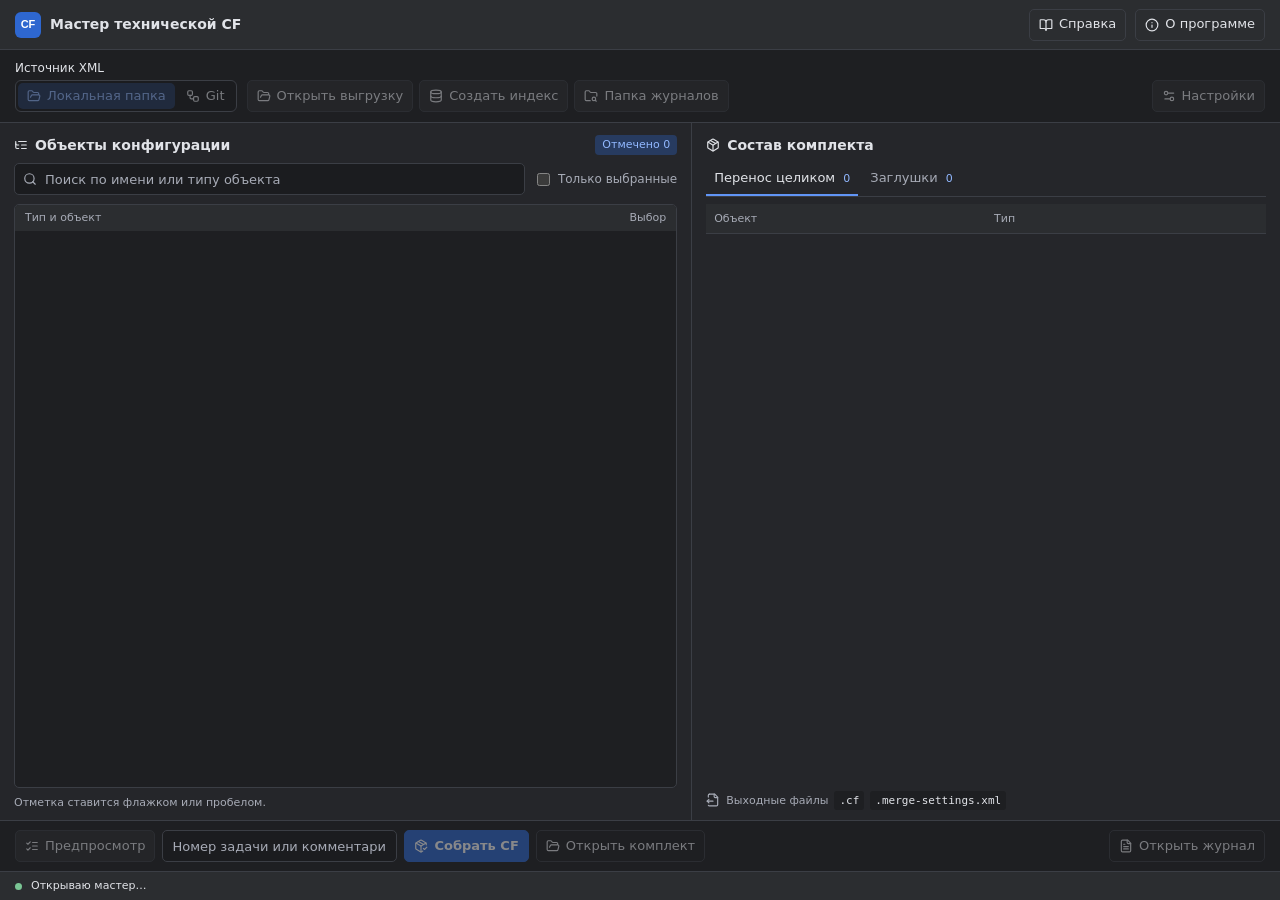
==== tools/cf-wizard-rust/crates/desktop/ui/index.html @ 1b86d2f6 "Мастер технической CF · 0.8.0" ====
<!doctype html>
<html lang="ru">
<head>
<meta charset="utf-8">
<meta name="viewport" content="width=device-width, initial-scale=1">
<meta http-equiv="Content-Security-Policy" content="default-src 'none'; script-src 'self'; style-src 'self'; img-src 'self' data:; base-uri 'none'; form-action 'none'">
<title>Мастер технической CF</title>
<link rel="stylesheet" href="theme.css">
<script defer src="bridge.js"></script>
<script defer src="icons.js"></script>
<script defer src="app.js"></script>
</head>
<body>
<div id="cf-wizard-preview" aria-label="Мастер технической CF">
  <section class="cf-window" aria-label="Мастер технической CF">
    <header class="cf-window-bar">
      <div class="cf-brand"><span class="cf-app-mark" aria-hidden="true">CF</span><span>Мастер технической CF</span></div>
      <div class="cf-window-tools">
        <button type="button" class="cf-button cf-quiet" data-action="help" title="Справка (F1)"><i data-lucide="book-open" aria-hidden="true"></i>Справка</button>
        <button type="button" class="cf-button cf-quiet" data-action="about"><i data-lucide="info" aria-hidden="true"></i>О программе</button>
      </div>
    </header>

    <section class="cf-source-toolbar" aria-label="Работа с выгрузкой">
      <div class="cf-source-row">
        <div class="cf-field">
          <span class="cf-source-label" id="cf-source-label">Источник XML</span>
          <div class="cf-source-options" role="group" aria-labelledby="cf-source-label">
            <button type="button" class="cf-button" data-source-mode="local" aria-pressed="true" disabled><i data-lucide="folder-open" aria-hidden="true"></i>Локальная папка</button>
            <button type="button" class="cf-button" data-source-mode="git" aria-pressed="false" disabled><i data-lucide="workflow" aria-hidden="true"></i>Git</button>
          </div>
        </div>
        <div class="cf-field cf-choice-picker cf-branch-picker" id="cf-git-source" hidden>
          <label id="cf-git-branch-label" for="cf-git-branch">Ветка Git</label>
          <button type="button" id="cf-git-branch" class="cf-choice-toggle" aria-controls="cf-git-branch-options"
                  aria-haspopup="menu" aria-expanded="false" aria-labelledby="cf-git-branch-label cf-git-branch-value" disabled>
            <span id="cf-git-branch-value"></span>
          </button>
          <div id="cf-git-branch-options" class="cf-choice-menu" hidden role="menu" aria-labelledby="cf-git-branch-label"></div>
        </div>
        <div class="cf-source-actions">
          <button type="button" class="cf-button" data-action="open-source" disabled><i data-lucide="folder-open" aria-hidden="true"></i><span data-open-source>Открыть выгрузку</span></button>
          <button type="button" class="cf-button" data-action="refresh-index" disabled title="Проверить изменения выгрузки и обновить индекс"><i data-lucide="database" aria-hidden="true"></i><span data-index-command>Создать индекс</span></button>
          <button type="button" class="cf-button" data-action="logs" disabled title="Открыть папку всех журналов"><i data-lucide="folder-search" aria-hidden="true"></i>Папка журналов</button>
        </div>
        <button type="button" class="cf-button cf-settings-action" data-action="settings" aria-haspopup="dialog" aria-controls="cf-preferences" disabled><i data-lucide="settings-2" aria-hidden="true"></i>Настройки</button>
      </div>
      <div class="cf-source-summary" data-source-summary aria-live="polite" hidden>
        <span class="cf-source-caption"><i data-lucide="database" aria-hidden="true"></i><strong data-config-name></strong><span data-active-source></span></span>
        <span class="cf-index-indicator" data-index-status><span class="cf-status-dot" aria-hidden="true"></span><span data-index-label></span></span>
        <span data-git-poll hidden></span>
      </div>
    </section>

    <div class="cf-workspace">
      <section class="cf-pane cf-objects" aria-labelledby="cf-objects-title">
        <div class="cf-panel-heading">
          <h2 id="cf-objects-title"><i data-lucide="list-tree" aria-hidden="true"></i>Объекты конфигурации</h2>
          <span class="cf-selected-count" data-selected-count aria-live="polite">Отмечено 0</span>
        </div>
        <div class="cf-git-task" data-git-task hidden>
          <div class="cf-git-task-fields">
            <div class="cf-field cf-task-key">
              <label for="cf-git-task-key">Номер задачи Git</label>
              <input id="cf-git-task-key" type="search" placeholder="ERP-123" maxlength="64" autocomplete="off" spellcheck="false" disabled>
            </div>
            <div class="cf-field cf-choice-picker cf-period-picker">
              <label id="cf-git-task-period-label" for="cf-git-task-period">Период поиска</label>
              <button type="button" id="cf-git-task-period" class="cf-choice-toggle" value="recent"
                      aria-controls="cf-git-task-period-options" aria-haspopup="menu" aria-expanded="false"
                      aria-labelledby="cf-git-task-period-label cf-git-task-period-value" disabled>
                <span id="cf-git-task-period-value">Последние 90 дней</span>
              </button>
              <div id="cf-git-task-period-options" class="cf-choice-menu" hidden role="menu" aria-labelledby="cf-git-task-period-label">
                <button type="button" role="menuitemradio" value="recent" tabindex="-1" aria-checked="true">Последние 90 дней</button>
                <button type="button" role="menuitemradio" value="custom" tabindex="-1" aria-checked="false">Указать дни…</button>
                <button type="button" role="menuitemradio" value="all" tabindex="-1" aria-checked="false">Вся история</button>
              </div>
            </div>
            <div class="cf-field cf-task-days" data-git-task-days hidden>
              <label for="cf-git-task-days">Дней</label>
              <input id="cf-git-task-days" type="number" min="1" step="1" value="90" required disabled
                     aria-describedby="cf-git-task-days-error" title="Положительное целое количество суток до текущего момента">
            </div>
            <button type="button" class="cf-button" data-action="search-git-task" disabled><i data-lucide="search" aria-hidden="true"></i>Найти</button>
            <button type="button" class="cf-button" data-action="cancel-git-task" hidden>Отменить</button>
          </div>
          <p class="cf-task-error" id="cf-git-task-days-error" role="status" hidden>Укажите целое количество дней больше нуля.</p>
          <p class="cf-task-meta" data-git-task-hint>Откройте выбранную ветку для поиска по задаче.</p>
          <div class="cf-task-meta" data-git-task-progress role="status" hidden>
            <div data-git-task-scope></div><div data-git-task-scanned></div>
          </div>
          <div class="cf-git-task-result" data-git-task-result hidden>
            <div class="cf-task-meta" role="status">
              <div data-git-task-caption></div>
              <div data-git-task-counts></div>
            </div>
            <div class="cf-git-task-actions">
              <button type="button" class="cf-button" data-action="mark-git-task" title="Добавить все найденные по задаче объекты к отмеченным">Отметить найденные</button>
              <button type="button" class="cf-button cf-quiet" data-action="clear-git-task">Сбросить отбор</button>
            </div>
          </div>
        </div>
        <div class="cf-filters">
          <div class="cf-search">
            <i data-lucide="search" aria-hidden="true"></i>
            <input type="search" id="cf-search" aria-label="Поиск объектов" placeholder="Поиск по имени или типу объекта" autocomplete="off">
          </div>
          <label class="cf-selected-filter"><input id="cf-selected-only" type="checkbox"> Только выбранные</label>
        </div>
        <div class="cf-tree" aria-label="Объекты по типам">
          <div class="cf-tree-header"><span>Тип и объект</span><span>Выбор</span></div>
          <div data-groups></div>
          <p class="cf-empty" data-empty-tree hidden>По этому запросу ничего не найдено.</p>
        </div>
        <div class="cf-pane-note">Отметка ставится флажком или пробелом.</div>
      </section>

      <section class="cf-pane cf-package" aria-labelledby="cf-package-title">
        <div class="cf-panel-heading"><h2 id="cf-package-title"><i data-lucide="package" aria-hidden="true"></i>Состав комплекта</h2></div>
        <div class="cf-tabs" role="tablist" aria-label="Состав комплекта">
          <button type="button" role="tab" id="cf-whole-tab" aria-controls="cf-whole" aria-selected="true" data-tab="whole">Перенос целиком <span data-whole-count>0</span></button>
          <button type="button" role="tab" id="cf-stubs-tab" aria-controls="cf-stubs" aria-selected="false" data-tab="stubs">Заглушки <span data-stub-count>0</span></button>
        </div>
        <div id="cf-whole" role="tabpanel" aria-labelledby="cf-whole-tab">
          <table class="cf-data"><thead><tr><th scope="col">Объект</th><th scope="col">Тип</th></tr></thead><tbody data-whole-rows></tbody></table>
          <p class="cf-empty" data-empty-whole hidden>Отметьте объекты в дереве.</p>
        </div>
        <div id="cf-stubs" role="tabpanel" aria-labelledby="cf-stubs-tab" hidden>
          <table class="cf-data cf-stub-table" data-stub-table>
            <colgroup><col><col><col class="cf-stub-choice-width"></colgroup>
            <thead><tr><th scope="col">Заглушка</th><th scope="col">Требуется для</th><th scope="col" class="cf-stub-choice">В CF</th></tr></thead>
          </table>
          <p class="cf-empty" data-empty-stubs hidden>Нажмите «Предпросмотр», чтобы увидеть заглушки.</p>
        </div>
        <div class="cf-preview-note">
          <i data-lucide="file-output" aria-hidden="true"></i><span>Выходные файлы</span><code>.cf</code><code>.merge-settings.xml</code>
        </div>
      </section>
    </div>

    <footer class="cf-footer">
      <div class="cf-footer-actions">
        <button type="button" class="cf-button" data-action="preview" disabled title="Показать объекты и причины включения заглушек"><i data-lucide="list-checks" aria-hidden="true"></i>Предпросмотр</button>
        <input id="cf-task" type="text" aria-label="Номер задачи или комментарий" placeholder="Номер задачи или комментарий" title="Необязательное поле для имени папки комплекта" spellcheck="false">
        <button type="button" class="cf-button cf-primary" data-action="build" disabled title="Собрать CF и сверить её обратной выгрузкой"><i data-lucide="package-check" aria-hidden="true"></i>Собрать CF</button>
        <button type="button" class="cf-button cf-quiet" data-action="package" disabled><i data-lucide="folder-open" aria-hidden="true"></i>Открыть комплект</button>
        <button type="button" class="cf-button cf-quiet cf-journal-action" data-action="journal" disabled title="Показать журнал последней операции"><i data-lucide="file-text" aria-hidden="true"></i>Открыть журнал</button>
      </div>
      <div class="cf-status" aria-live="polite">
        <span class="cf-status-main"><span class="cf-status-dot" aria-hidden="true"></span><span data-status>Открываю мастер…</span></span>
        <span class="cf-secondary" data-platform-version></span>
      </div>
    </footer>
  </section>
  <dialog class="cf-dialog cf-preferences" id="cf-preferences" aria-labelledby="cf-settings-title">
    <form method="dialog">
      <div class="cf-preferences-header">
        <h2 id="cf-settings-title"><i data-lucide="settings-2" aria-hidden="true"></i>Настройки</h2>
        <button type="submit" class="cf-button cf-close-settings" aria-label="Закрыть настройки">×</button>
      </div>
      <div class="cf-preferences-body">
        <section class="cf-preferences-section" aria-label="Рабочие папки">
          <h3>Рабочие папки</h3>
          <div class="cf-fields">
            <div class="cf-field cf-wide">
              <label for="cf-source">Локальная XML-выгрузка</label>
              <div class="cf-field-actions">
                <input id="cf-source" type="text" spellcheck="false">
                <button type="button" class="cf-button" data-picker="cf-source" title="Выбрать папку XML-выгрузки"><i data-lucide="folder-open" aria-hidden="true"></i>Папка</button>
                <button type="button" class="cf-button" data-picker="cf-source" data-file="Configuration.xml" title="Выбрать Configuration.xml"><i data-lucide="file-code" aria-hidden="true"></i>Configuration.xml</button>
              </div>
            </div>
            <div class="cf-field">
              <label for="cf-result">Папка результата</label>
              <div class="cf-field-actions">
                <input id="cf-result" type="text" spellcheck="false">
                <button type="button" class="cf-button" data-picker="cf-result" aria-label="Выбрать папку результата" title="Выбрать папку результата"><i data-lucide="folder-open" aria-hidden="true"></i></button>
              </div>
            </div>
            <div class="cf-field">
              <label for="cf-logs">Папка журналов</label>
              <div class="cf-field-actions">
                <input id="cf-logs" type="text" spellcheck="false">
                <button type="button" class="cf-button" data-picker="cf-logs" aria-label="Выбрать папку журналов" title="Выбрать папку журналов"><i data-lucide="folder-open" aria-hidden="true"></i></button>
              </div>
            </div>
            <div class="cf-field cf-wide">
              <label for="cf-index">Папка индексов SQLite</label>
              <div class="cf-field-actions">
                <input id="cf-index" type="text" spellcheck="false" aria-describedby="cf-index-info">
                <button type="button" class="cf-button" data-picker="cf-index" aria-label="Выбрать папку индексов" title="Выбрать папку индексов"><i data-lucide="folder-open" aria-hidden="true"></i></button>
              </div>
              <small id="cf-index-info" class="cf-secondary" aria-live="polite"></small>
            </div>
          </div>
        </section>
        <section class="cf-preferences-section" aria-label="Сборка">
          <h3>Сборка</h3>
          <div class="cf-field cf-platform-fields">
            <div class="cf-choice-picker">
              <label id="cf-build-label" for="cf-build-mode">Способ сборки</label>
              <button type="button" id="cf-build-mode" class="cf-choice-toggle" aria-controls="cf-build-options" aria-haspopup="menu"
                      aria-expanded="false" aria-labelledby="cf-build-label cf-build-value"
                      title="В режиме «Авто» используется Конфигуратор 8.3.27.2214" disabled>
                <span id="cf-build-value">Авто</span>
              </button>
              <div id="cf-build-options" class="cf-choice-menu" hidden role="menu" aria-labelledby="cf-build-label">
                <button type="button" role="menuitemradio" value="auto" tabindex="-1" aria-checked="true">Авто</button>
                <button type="button" role="menuitemradio" value="ibcmd" tabindex="-1" aria-checked="false">ibcmd</button>
                <button type="button" role="menuitemradio" value="designer" tabindex="-1" aria-checked="false">Конфигуратор</button>
              </div>
            </div>
            <div>
              <label for="cf-platform">Платформа 1С</label>
              <div class="cf-field-actions">
                <input id="cf-platform" type="text" list="cf-platforms" spellcheck="false">
                <datalist id="cf-platforms"></datalist>
                <button type="button" class="cf-button" data-picker="cf-platform" aria-label="Выбрать исполняемый файл платформы"><i data-lucide="file-cog" aria-hidden="true"></i>Выбрать</button>
              </div>
            </div>
          </div>
        </section>
        <section class="cf-preferences-section cf-gitea-settings" aria-label="Подключение Git">
          <div><h3>Git</h3><span class="cf-secondary" id="cf-git-location"></span></div>
          <button type="button" class="cf-button" data-action="git-connect"><i data-lucide="workflow" aria-hidden="true"></i>Подключение Git…</button>
        </section>
      </div>
      <div class="cf-preferences-footer"><button type="submit" class="cf-button cf-primary">Готово</button></div>
    </form>
  </dialog>
  <dialog class="cf-dialog" aria-labelledby="cf-dialog-title">
    <form method="dialog" class="cf-dialog-body">
      <h2 id="cf-dialog-title"></h2>
      <p data-dialog-text></p>
      <p data-dialog-links hidden><a data-link="repository" href="#">Проект alonehobo</a> · <a data-link="licenses" href="#">Wry / WebView2</a> · <a data-link="icons" href="#">Лицензия значков</a></p>
      <div class="cf-dialog-actions">
        <button type="submit" class="cf-button">Закрыть</button>
      </div>
    </form>
  </dialog>
  <dialog class="cf-dialog cf-journal" aria-labelledby="cf-journal-title">
    <form method="dialog" class="cf-dialog-body">
      <h2 id="cf-journal-title">Журнал работы</h2>
      <p class="cf-secondary" data-journal-path></p>
      <textarea readonly spellcheck="false" aria-label="Содержимое журнала" data-journal-text></textarea>
      <div class="cf-dialog-actions"><button type="submit" class="cf-button">Закрыть</button></div>
    </form>
  </dialog>
  <dialog class="cf-dialog cf-help" aria-labelledby="cf-help-title">
    <form method="dialog" class="cf-dialog-body">
      <h2 id="cf-help-title">Как собрать техническую CF</h2>
      <ol>
        <li>Мастер открывает сохранённую выгрузку при запуске. Путь к локальной папке или <code>Configuration.xml</code> можно выбрать в <strong>Настройках</strong>. Для открытия по введённому пути нажмите <strong>Открыть выгрузку</strong>.</li>
        <li>Для Gitea или GitHub выберите <strong>Git</strong>. В окне <strong>Настройки → Подключение Git</strong> выберите API сервиса и введите персональный токен на чтение. Для GitHub.com используйте PAT только нужного репозитория с Contents: Read-only. Выберите ветку и откройте её. Мастер принимает XML-выгрузку основной конфигурации для сборки CF.</li>
        <li>Чтобы отобрать объекты по задаче, введите <strong>Номер задачи Git</strong>, выберите период и нажмите <strong>Найти</strong>. По умолчанию проверяются последние 90 дней. Для своего интервала выберите <strong>Указать дни…</strong> и введите целое число больше нуля; <strong>Вся история</strong> снимает ограничение дат. <strong>Отметить найденные</strong> добавляет найденные объекты к уже отмеченным. Комплект использует состояние объектов в открытой ревизии ветки.</li>
        <li>GitHub загружает XML для индекса пакетами, без полного архива репозитория. Отбор задачи учитывает полный список путей; merge сравнивается с первым родителем. Токены Gitea и GitHub хранятся раздельно.</li>
        <li>Подготовьте отдельный индекс ветки кнопкой <strong>Создать индекс</strong>. Мастер получает XML-описания и затем запрашивает файлы выбранных объектов по мере работы. При смене источника можно выбрать папку SQLite. Интервал проверки SHA задаётся в настройках подключения Git. Значение 0 выключает проверку.</li>
        <li>В необязательное поле можно вписать номер задачи, дату или комментарий. Мастер использует текст в имени папки комплекта и заменяет недопустимые символы.</li>
        <li>Для ускорения поиска зависимостей нажмите <strong>Создать индекс</strong>. У каждой XML-выгрузки свой файл SQLite. После обновления выгрузки нажмите <strong>Обновить индекс</strong>. Мастер пересчитывает записи изменившихся объектов.</li>
        <li>Отметьте нужные объекты. Фильтр <strong>Только выбранные</strong> покажет все отмеченные объекты с учётом поиска. Нажмите <strong>Предпросмотр</strong>, чтобы увидеть зависимости и заглушки.</li>
        <li>На вкладке <strong>Заглушки</strong> раскройте нужную группу, чтобы увидеть объекты и причины включения. Снять флажок можно, если сборщик нашёл ссылки на заглушку только в комментариях BSL. Обязательные заглушки отмечены словом «обяз.».</li>
        <li>В <strong>Настройках</strong> укажите папку результата и способ сборки. В режиме <strong>Авто</strong> мастер выбирает Конфигуратор версии 8.3.27.2214. Для ручного выбора укажите <strong>ibcmd</strong> или <strong>Конфигуратор</strong> и соответствующий <code>ibcmd.exe</code> или <code>1cv8.exe</code> из папки <code>bin</code> установленной 1С.</li>
        <li>Нажмите <strong>Собрать CF</strong>. Мастер подготовит XML и проверит CF обратной выгрузкой. Кнопка <strong>Открыть комплект</strong> откроет папку с CF и настройками объединения. Если поле задачи пустое, папка именуется по дате и времени.</li>
      </ol>
      <p>Git-индекс сохраняется между запусками. При прежних XML он готов и после смены SHA. Если XML изменились, мастер покажет «Нужно обновить»: обновление выполняется по кнопке только для изменившихся входов. Старому индексу потребуется однократная полная проверка. Прежний предпросмотр другой ревизии сбрасывается.</p>
      <p>Кнопка <strong>Открыть журнал</strong> показывает журнал последней операции в отдельном окне мастера. Журнал доступен после создания или обновления индекса, предпросмотра и сборки. Кнопка <strong>Папка журналов</strong> над деревом открывает каталог всех журналов.</p>
      <p>Если мастер показал ошибку или закрылся во время работы, откройте подпапку <strong>Ошибки</strong> и найдите файл по дате и времени запуска.</p>
      <div class="cf-dialog-actions"><button type="submit" class="cf-button">Закрыть</button></div>
    </form>
  </dialog>
  <dialog class="cf-dialog cf-preferences" id="cf-git-dialog" aria-labelledby="cf-git-title">
    <form id="cf-git-form">
      <header class="cf-preferences-header"><strong id="cf-git-title">Подключение Git</strong></header>
      <div class="cf-preferences-body">
        <div><span>API сервиса</span><div class="cf-source-options" role="group" aria-label="API сервиса">
          <button type="button" class="cf-button" data-provider="gitea" aria-pressed="true">Gitea</button>
          <button type="button" class="cf-button" data-provider="github" aria-pressed="false">GitHub</button>
        </div></div>
        <div class="cf-field"><label for="git-server">Адрес HTTPS</label><input class="cf-input" id="git-server" name="server" type="url" required placeholder="https://git.example.ru"></div>
        <div class="cf-fields">
          <div class="cf-field"><label for="git-repository">Репозиторий</label><input class="cf-input" id="git-repository" name="repository" required placeholder="владелец/репозиторий"></div>
          <div class="cf-field"><label for="git-directory">Каталог XML-выгрузки</label><input class="cf-input" id="git-directory" name="directory" required value="config"></div>
          <div class="cf-field"><label for="git-branch">Ветка при подключении</label><input class="cf-input" id="git-branch" name="branch" required placeholder="main"></div>
          <div class="cf-field"><label for="git-interval">Проверять SHA, секунд</label><input class="cf-input" id="git-interval" name="interval" type="number" min="0" max="86400" value="60"><small>0 — автоматическая проверка отключена; иначе от 30 секунд.</small></div>
        </div>
        <div class="cf-field"><label for="git-cache">Папка кэша</label><div class="cf-field-actions"><input class="cf-input" id="git-cache" name="cache" required><button type="button" class="cf-button" id="git-pick-cache">Выбрать…</button></div></div>
        <div class="cf-field"><label for="git-token">Персональный токен</label><input class="cf-input" id="git-token" name="token" type="password" autocomplete="off" placeholder="Введите или оставьте пустым для сохранённого токена"></div>
        <label><input type="checkbox" id="git-remember"> Запомнить на этом компьютере</label>
        <small>Токен хранится в Диспетчере учётных данных Windows. В настройки и журналы он не записывается.</small>
        <p id="git-connection-status" aria-live="polite"></p>
      </div>
      <footer class="cf-preferences-footer">
        <button type="button" class="cf-button" id="git-delete-token">Удалить токен</button>
        <button type="button" class="cf-button" id="git-cancel">Отмена</button>
        <button type="submit" class="cf-button cf-primary">Подключить</button>
      </footer>
    </form>
  </dialog>
  <dialog class="cf-dialog" id="cf-index-prompt"><form method="dialog" class="cf-dialog-body">
    <h2>Смена источника XML</h2><p id="cf-index-prompt-text"></p>
    <div class="cf-dialog-actions"><button type="submit" class="cf-button" value="keep">Оставить папку</button><button type="submit" class="cf-button cf-primary" value="choose">Выбрать другую…</button></div>
  </form></dialog>
</div>
</body>
</html>
---- tools/cf-wizard-rust/crates/desktop/ui/theme.css ----
#cf-wizard-preview {
    --cf-window: #1e1f22; --cf-panel: #25262a; --cf-bar: #2b2d30; --cf-input: #1b1c1f;
    --cf-border: #3b3e45; --cf-text: #e1e3e8; --cf-muted: #a7abb6; --cf-blue: #2e67d0;
    --cf-link: #91b8ff; --cf-selected: #273b60; --cf-green: #7ac594;
    --cf-row: 32px; --cf-tree-share: 54%; --cf-package-share: 46%;
    color: var(--cf-text); color-scheme: dark; font: 13px/1.43 "Segoe UI", system-ui, sans-serif;
    inline-size: 100%;
  }
  #cf-wizard-preview *, #cf-wizard-preview *::before, #cf-wizard-preview *::after { box-sizing: border-box; }
  #cf-wizard-preview [hidden] { display: none !important; }
  #cf-wizard-preview .cf-window { background: var(--cf-window); border: 1px solid var(--cf-border); border-radius: 10px; overflow: hidden; }
  #cf-wizard-preview .cf-window-bar, #cf-wizard-preview .cf-brand, #cf-wizard-preview .cf-window-tools,
  #cf-wizard-preview .cf-panel-heading, #cf-wizard-preview .cf-footer-actions, #cf-wizard-preview .cf-status,
  #cf-wizard-preview .cf-status-main { display: flex; align-items: center; gap: 9px; }
  #cf-wizard-preview .cf-window-bar { justify-content: space-between; flex-wrap: wrap; background: var(--cf-bar); padding: 8px 15px; border-bottom: 1px solid var(--cf-border); min-height: 50px; }
  #cf-wizard-preview .cf-brand { font-size: 14px; font-weight: 600; }
  #cf-wizard-preview .cf-app-mark { display: inline-grid; place-items: center; width: 26px; height: 26px; border-radius: 6px; background: var(--cf-blue); color: white; font: 700 11px/1 "Segoe UI", sans-serif; }
  #cf-wizard-preview .cf-source-toolbar { padding: 10px 15px; border-bottom: 1px solid var(--cf-border); }
  #cf-wizard-preview .cf-source-row { display: flex; flex-wrap: wrap; align-items: flex-end; gap: 8px 10px; }
  #cf-wizard-preview .cf-source-label { display: block; margin-bottom: 3px; font-size: 12px; }
  #cf-wizard-preview .cf-source-options { display: flex; gap: 2px; padding: 2px; border: 1px solid var(--cf-border); border-radius: 6px; background: var(--cf-input); }
  #cf-wizard-preview .cf-source-options .cf-button { min-height: 26px; padding: 2px 8px; background: transparent; border-color: transparent; }
  #cf-wizard-preview .cf-source-options .cf-button:hover:not(:disabled) { background: var(--cf-bar); }
  #cf-wizard-preview .cf-source-options .cf-button[aria-pressed="true"] { background: var(--cf-selected); color: var(--cf-link); }
  #cf-wizard-preview .cf-source-actions { display: flex; flex-wrap: wrap; gap: 6px; }
  #cf-wizard-preview .cf-settings-action { margin-left: auto; }
  #cf-wizard-preview .cf-source-summary { display: flex; flex-wrap: wrap; align-items: center; gap: 4px 15px; margin-top: 8px; color: var(--cf-muted); font-size: 12px; }
  #cf-wizard-preview .cf-source-caption, #cf-wizard-preview .cf-index-indicator { display: inline-flex; flex-wrap: wrap; align-items: center; gap: 6px; overflow-wrap: anywhere; }
  #cf-wizard-preview .cf-source-caption strong { color: var(--cf-text); }
  #cf-wizard-preview .cf-index-indicator.cf-index-needed { color: #ddb667; }
  #cf-wizard-preview .cf-index-needed .cf-status-dot { background: #ddb667; }
  #cf-wizard-preview h2 { display: flex; align-items: center; gap: 7px; margin: 0; font-size: 14px; font-weight: 600; }
  #cf-wizard-preview .cf-panel-heading { justify-content: space-between; flex-wrap: wrap; margin-bottom: 8px; }
  #cf-wizard-preview .cf-selected-count { display: inline-flex; align-items: center; gap: 5px; font-size: 11px; padding: 2px 7px; border-radius: 4px; color: var(--cf-link); background: var(--cf-selected); }
  #cf-wizard-preview .cf-fields { display: grid; grid-template-columns: repeat(2, minmax(0, 1fr)); column-gap: 14px; row-gap: 8px; }
  #cf-wizard-preview .cf-wide { grid-column: 1 / -1; }
  #cf-wizard-preview .cf-field label { display: block; margin-bottom: 3px; font-size: 12px; color: var(--cf-text); }
  #cf-wizard-preview .cf-secondary { color: var(--cf-muted); }
  #cf-wizard-preview .cf-field-actions { display: flex; align-items: stretch; gap: 5px; min-width: 0; }
  #cf-wizard-preview .cf-platform-fields { display: grid; grid-template-columns: minmax(126px, 0.42fr) minmax(0, 1fr); gap: 8px; }
  #cf-wizard-preview input[type="text"], #cf-wizard-preview input[type="search"], #cf-wizard-preview input[type="number"], #cf-wizard-preview .cf-choice-toggle {
    background: var(--cf-input); border: 1px solid var(--cf-border); color: var(--cf-text); padding: 6px 9px;
    border-radius: 5px; width: 100%; min-width: 0; height: 32px; font: inherit;
  }
  #cf-wizard-preview .cf-choice-toggle {
    display: flex; align-items: center; justify-content: space-between; gap: 6px;
    user-select: none;
  }
  #cf-wizard-preview .cf-choice-toggle span { overflow: hidden; text-overflow: ellipsis; white-space: nowrap; }
  #cf-wizard-preview .cf-choice-toggle::after {
    content: ""; flex: 0 0 6px; height: 6px; margin: -3px 1px 0 0;
    border-right: 2px solid currentColor; border-bottom: 2px solid currentColor; transform: rotate(45deg);
  }
  #cf-wizard-preview .cf-choice-picker { position: relative; min-width: 0; }
  #cf-wizard-preview .cf-branch-picker { width: clamp(116px, 15vw, 180px); }
  #cf-wizard-preview .cf-choice-menu {
    position: absolute; z-index: 5; top: calc(100% + 3px); left: 0; right: 0;
    max-height: min(250px, 40vh); overflow-y: auto;
    padding: 3px; border: 1px solid var(--cf-border);
    border-radius: 5px; background: var(--cf-bar); color: var(--cf-text); user-select: none;
  }
  #cf-wizard-preview .cf-choice-menu button {
    display: flex; align-items: center; justify-content: space-between; width: 100%;
    padding: 5px 6px; border: 0; border-radius: 3px;
    background: transparent; color: inherit; font: inherit; text-align: left; overflow-wrap: anywhere;
  }
  #cf-wizard-preview .cf-choice-menu button:focus { background: var(--cf-selected); outline: none; }
  #cf-wizard-preview .cf-choice-menu button[aria-checked="true"] { color: var(--cf-link); }
  #cf-wizard-preview .cf-choice-menu button[aria-checked="true"]::after {
    content: ""; flex: 0 0 5px; height: 9px; margin: -3px 2px 0 0;
    border-right: 2px solid currentColor; border-bottom: 2px solid currentColor; transform: rotate(45deg);
  }
  #cf-wizard-preview input::placeholder { color: var(--cf-muted); }
  #cf-wizard-preview .cf-button {
    display: inline-flex; gap: 6px; align-items: center; justify-content: center; flex: 0 0 auto;
    min-height: 32px; padding: 4px 9px; border: 1px solid var(--cf-border); border-radius: 5px;
    background: var(--cf-bar); color: var(--cf-text); font: inherit; white-space: nowrap;
  }
  #cf-wizard-preview .cf-button:hover:not(:disabled) { background: #353840; }
  #cf-wizard-preview .cf-button:disabled { opacity: .47; }
  #cf-wizard-preview .cf-quiet { background: transparent; }
  #cf-wizard-preview .cf-primary { background: var(--cf-blue); border-color: var(--cf-blue); color: white; font-weight: 600; }
  #cf-wizard-preview .cf-primary:hover:not(:disabled) { background: #3574e9; }
  #cf-wizard-preview [data-lucide] { display: inline-block; width: 14px; height: 14px; flex: 0 0 14px; vertical-align: -2px; }
  #cf-wizard-preview i[data-lucide] { display: none; }
  #cf-wizard-preview .cf-workspace { display: grid; grid-template-columns: minmax(0,var(--cf-tree-share)) minmax(0,var(--cf-package-share)); background: var(--cf-panel); }
  #cf-wizard-preview .cf-pane { display: flex; flex-direction: column; min-width: 0; padding: 12px 14px 10px; }
  #cf-wizard-preview .cf-package { border-left: 1px solid var(--cf-border); }
  #cf-wizard-preview .cf-git-task { display: grid; gap: 6px; margin-bottom: 9px; padding: 8px; background: var(--cf-window); border: 1px solid var(--cf-border); border-radius: 5px; }
  #cf-wizard-preview .cf-git-task-fields { display: flex; align-items: flex-end; flex-wrap: wrap; gap: 6px; }
  #cf-wizard-preview .cf-task-key { flex: 1 1 110px; }
  #cf-wizard-preview .cf-period-picker { width: 164px; }
  #cf-wizard-preview .cf-task-days { flex: 0 0 76px; width: 76px; }
  #cf-wizard-preview .cf-task-error { margin: 0; color: #f2a9a9; font-size: 12px; }
  #cf-wizard-preview .cf-task-meta { margin: 0; color: var(--cf-muted); font-size: 12px; overflow-wrap: anywhere; }
  #cf-wizard-preview .cf-git-task-result { display: grid; gap: 6px; }
  #cf-wizard-preview .cf-git-task-actions { display: flex; flex-wrap: wrap; gap: 6px; }
  #cf-wizard-preview .cf-filters { display: flex; align-items: center; flex-wrap: wrap; gap: 8px; margin-bottom: 9px; }
  #cf-wizard-preview .cf-search { position: relative; flex: 1 1 210px; }
  #cf-wizard-preview .cf-selected-filter { display: flex; align-items: center; gap: 5px; white-space: nowrap; font-size: 12px; color: var(--cf-muted); }
  #cf-wizard-preview .cf-selected-filter input { width: auto; min-height: 0; accent-color: var(--cf-blue); }
  #cf-wizard-preview .cf-search > [data-lucide] { position: absolute; inset: 9px auto auto 9px; color: var(--cf-muted); pointer-events: none; }
  #cf-wizard-preview .cf-search input { padding-left: 30px; }
  #cf-wizard-preview .cf-tree { background: var(--cf-window); border: 1px solid var(--cf-border); border-radius: 5px; overflow: hidden; }
  #cf-wizard-preview .cf-tree-header { display: flex; justify-content: space-between; padding: 5px 10px; font-size: 11px; color: var(--cf-muted); background: var(--cf-bar); }
  #cf-wizard-preview .cf-tree summary { min-height: var(--cf-row); padding: 6px 9px; font-weight: 600; background: #292b30; border-top: 1px solid var(--cf-border); }
  #cf-wizard-preview .cf-tree summary [data-lucide] { margin-right: 6px; color: var(--cf-link); }
  #cf-wizard-preview .cf-group-count { font-size: 11px; font-weight: 400; color: var(--cf-muted); padding-left: 5px; }
  #cf-wizard-preview .cf-object { display: grid; grid-template-columns: minmax(0, 1fr) 52px; align-items: center; min-height: var(--cf-row); }
  #cf-wizard-preview .cf-object:hover { background: var(--cf-bar); }
  #cf-wizard-preview .cf-object.cf-focused { background: var(--cf-selected); }
  #cf-wizard-preview .cf-object-name { border: 0; background: transparent; color: inherit; min-height: var(--cf-row); padding: 4px 6px 4px 28px; text-align: left; font: inherit; overflow-wrap: anywhere; }
  #cf-wizard-preview .cf-pane-note { margin-top: 7px; color: var(--cf-muted); font-size: 11px; }
  #cf-wizard-preview .cf-tabs { display: flex; flex-wrap: wrap; gap: 4px; border-bottom: 1px solid var(--cf-border); margin-bottom: 7px; }
  #cf-wizard-preview .cf-tabs button { background: transparent; border: 0; border-bottom: 2px solid transparent; color: var(--cf-muted); padding: 6px 8px; font: inherit; }
  #cf-wizard-preview .cf-tabs button[aria-selected="true"] { border-bottom-color: #6195f6; color: var(--cf-text); }
  #cf-wizard-preview .cf-tabs button span { margin-left: 4px; color: var(--cf-link); font-size: 11px; font-variant-numeric: tabular-nums; }
  #cf-wizard-preview .cf-data { width: 100%; table-layout: fixed; border-collapse: collapse; text-align: left; }
  #cf-wizard-preview .cf-data th { font-weight: 500; font-size: 11px; color: var(--cf-muted); background: var(--cf-bar); }
  #cf-wizard-preview .cf-data th, #cf-wizard-preview .cf-data td { padding: 7px 8px; overflow-wrap: anywhere; border-bottom: 1px solid var(--cf-border); vertical-align: top; }
  #cf-wizard-preview .cf-data td { color: var(--cf-text); }
  #cf-wizard-preview .cf-data td span { display: block; color: inherit; }
  #cf-wizard-preview .cf-data td .cf-type { color: var(--cf-muted); font-size: 11px; }
  #cf-wizard-preview .cf-stub-choice-width { width: 58px; }
  #cf-wizard-preview .cf-data .cf-stub-choice { text-align: center; vertical-align: middle; }
  #cf-wizard-preview .cf-stub-group th { padding: 0; background: #30323a; color: var(--cf-text); font-size: 12px; font-weight: 600; }
  #cf-wizard-preview .cf-stub-group-toggle { display: flex; align-items: center; gap: 6px; width: 100%; padding: 7px 8px; border: 0; background: transparent; color: inherit; font: inherit; text-align: left; }
  #cf-wizard-preview .cf-stub-group-toggle [data-lucide] { color: var(--cf-link); }
  #cf-wizard-preview .cf-stub-group-toggle .cf-group-count { margin-left: auto; }
  #cf-wizard-preview .cf-stub-group-toggle[aria-expanded="true"] .cf-stub-arrow { transform: rotate(90deg); }
  #cf-wizard-preview .cf-stub-collapsed > tr:not(.cf-stub-group) { display: none; }
  #cf-wizard-preview .cf-stub-branch > tr > td:first-child { padding-left: 28px; }
  #cf-wizard-preview .cf-data td .cf-stub-required { color: var(--cf-muted); font-size: 11px; }
  #cf-wizard-preview .cf-stub-omitted td:not(:last-child) { color: var(--cf-muted); }
  #cf-wizard-preview .cf-empty { padding: 8px; margin: 0; color: var(--cf-muted); }
  #cf-wizard-preview .cf-preview-note { display: flex; gap: 6px; flex-wrap: wrap; align-items: center; margin-top: auto; padding-top: 10px; color: var(--cf-muted); font-size: 11px; }
  #cf-wizard-preview .cf-preview-note code { color: var(--cf-text); background: var(--cf-window); padding: 2px 5px; border-radius: 3px; font-size: 11px; }
  #cf-wizard-preview .cf-footer { border-top: 1px solid var(--cf-border); }
  #cf-wizard-preview .cf-footer-actions { padding: 9px 15px; flex-wrap: wrap; gap: 7px; }
  #cf-wizard-preview .cf-journal-action { margin-left: auto; }
  #cf-wizard-preview .cf-footer-actions #cf-task { width: min(235px, 100%); }
  #cf-wizard-preview .cf-status { justify-content: space-between; flex-wrap: wrap; padding: 6px 15px; font-size: 11px; background: var(--cf-bar); border-top: 1px solid var(--cf-border); }
  #cf-wizard-preview .cf-status-dot { width: 7px; height: 7px; flex: 0 0 7px; border-radius: 50%; background: var(--cf-green); }
  #cf-wizard-preview .cf-status-dot.cf-waiting { background: #ddb667; }
  #cf-wizard-preview .cf-dialog { max-width: min(430px, calc(100% - 24px)); width: 100%; padding: 0; color: var(--cf-text); background: var(--cf-panel); border: 1px solid var(--cf-border); border-radius: 8px; }
  #cf-wizard-preview .cf-preferences { max-width: min(640px, calc(100% - 24px)); max-height: calc(100% - 24px); background: var(--cf-window); }
  #cf-wizard-preview .cf-preferences-header, #cf-wizard-preview .cf-preferences-footer { display: flex; align-items: center; justify-content: space-between; padding: 9px 14px; background: var(--cf-bar); }
  #cf-wizard-preview .cf-preferences-header { border-bottom: 1px solid var(--cf-border); }
  #cf-wizard-preview .cf-preferences-footer { justify-content: flex-end; border-top: 1px solid var(--cf-border); }
  #cf-wizard-preview .cf-close-settings { min-width: 28px; min-height: 28px; padding: 0; font-size: 17px; }
  #cf-wizard-preview .cf-preferences-body { display: grid; gap: 11px; padding: 12px 14px; }
  #cf-wizard-preview .cf-preferences-section + .cf-preferences-section { padding-top: 10px; border-top: 1px solid var(--cf-border); }
  #cf-wizard-preview .cf-preferences-section h3 { margin: 0 0 6px; font-size: inherit; }
  #cf-wizard-preview .cf-gitea-settings { display: flex; align-items: center; justify-content: space-between; flex-wrap: wrap; gap: 7px; }
  #cf-wizard-preview .cf-gitea-settings h3 { margin-bottom: 2px; }
  #cf-wizard-preview .cf-dialog::backdrop { background: rgba(0,0,0,.52); }
  #cf-wizard-preview .cf-dialog-body { padding: 15px; }
  #cf-wizard-preview .cf-dialog p { margin: 8px 0 10px; white-space: pre-line; overflow-wrap: anywhere; }
  #cf-wizard-preview .cf-dialog-actions { display: flex; justify-content: flex-end; gap: 6px; margin-top: 12px; }
  @media (max-width: 710px) {
    #cf-wizard-preview .cf-window-bar { padding-right: 12px; }
    #cf-wizard-preview .cf-settings-action { margin-left: 0; }
    #cf-wizard-preview .cf-workspace { grid-template-columns: 1fr; }
    #cf-wizard-preview .cf-package { border-left: 0; border-top: 1px solid var(--cf-border); }
  }
  @media (max-width: 480px) {
    #cf-wizard-preview .cf-fields { grid-template-columns: 1fr; }
    #cf-wizard-preview .cf-wide { grid-column: auto; }
    #cf-wizard-preview .cf-wide .cf-field-actions { flex-wrap: wrap; }
    #cf-wizard-preview .cf-wide input { flex: 1 0 100%; }
    #cf-wizard-preview .cf-journal-action { margin-left: 0; }
  }
  @media (pointer: coarse) {
    #cf-wizard-preview .cf-button, #cf-wizard-preview .cf-object-name, #cf-wizard-preview .cf-tree summary { min-height: 44px; }
  }

/* The desktop window keeps the same design while scrolling the two lists independently. */
html, body { height: 100%; margin: 0; background: #1e1f22; }
#cf-wizard-preview { height: 100%; }
#cf-wizard-preview .cf-window { display: grid; grid-template-rows: auto auto minmax(0,1fr) auto; height: 100%; border: 0; border-radius: 0; }
#cf-wizard-preview .cf-pane { min-height: 0; }
#cf-wizard-preview .cf-tree,
#cf-wizard-preview [role="tabpanel"] { min-height: 0; overflow: auto; flex: 1 1 0; scrollbar-color: #565b66 var(--cf-window); }
#cf-wizard-preview .cf-tree-header,
#cf-wizard-preview .cf-data thead { position: sticky; top: 0; z-index: 1; }
#cf-wizard-preview .cf-tree { margin-bottom: 0; }
#cf-wizard-preview .cf-checkbox {
  position: relative; display: inline-grid; justify-self: center; vertical-align: middle; width: 16px; height: 16px;
}
#cf-wizard-preview .cf-checkbox input {
  position: absolute; inset: 0; width: 100%; height: 100%; margin: 0; opacity: 0; cursor: pointer;
}
#cf-wizard-preview .cf-checkbox .cf-check-indicator {
  display: grid; place-items: center; pointer-events: none;
  background: var(--cf-input); border: 1px solid #8690a2; border-radius: 4px;
}
#cf-wizard-preview .cf-check-indicator.cf-checked { background: var(--cf-blue); border-color: #7da9fc; }
#cf-wizard-preview .cf-checkbox .cf-check-tick {
  visibility: hidden; width: 4px; height: 7px; border: solid white; border-width: 0 2px 2px 0;
  transform: translateY(-1px) rotate(45deg);
}
#cf-wizard-preview .cf-check-indicator.cf-checked .cf-check-tick { visibility: visible; }
#cf-wizard-preview .cf-checkbox input:disabled { cursor: default; }
#cf-wizard-preview .cf-checkbox input:disabled + .cf-check-indicator { opacity: .55; }
#cf-wizard-preview .cf-checkbox input:focus-visible + .cf-check-indicator { outline: 2px solid #80abfb; outline-offset: 2px; }
#cf-wizard-preview :focus-visible { outline: 2px solid #80abfb; outline-offset: -2px; }
#cf-wizard-preview a { color: var(--cf-link); }
#cf-wizard-preview .cf-journal { width: 920px; max-width: calc(100% - 32px); }
#cf-wizard-preview .cf-journal textarea {
  display: block; width: 100%; height: min(52vh, 480px); resize: none;
  padding: 9px; background: var(--cf-input); color: var(--cf-text);
  border: 1px solid var(--cf-border); border-radius: 5px;
  font: 12px/1.5 Consolas, monospace; white-space: pre; overflow: auto;
}
#cf-wizard-preview .cf-help { width: 640px; max-width: calc(100% - 32px); max-height: calc(100% - 32px); }
#cf-wizard-preview .cf-help ol { padding-left: 22px; }
#cf-wizard-preview .cf-help li { margin-bottom: 8px; }
#cf-wizard-preview .cf-status-dot.cf-error { background: #e48b83; }
#cf-wizard-preview .cf-more { margin: 5px 10px 5px 26px; font-size: 11px; }
@media (max-width: 710px) {
  #cf-wizard-preview .cf-window { display: block; height: auto; }
  #cf-wizard-preview .cf-tree, #cf-wizard-preview [role="tabpanel"] { flex: auto; max-height: 330px; }
}
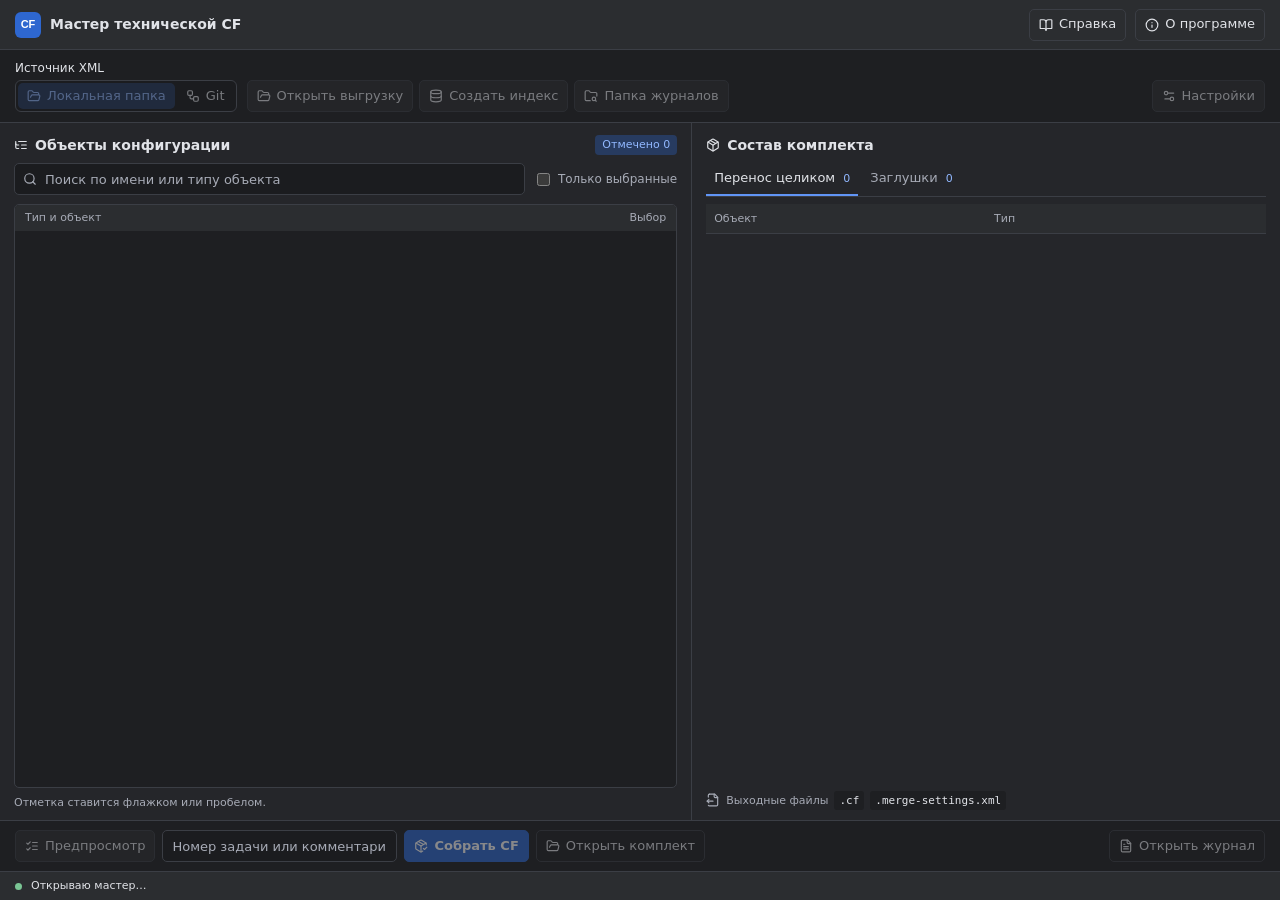
==== commit 7c1698cf: "feat: search Git commit comments and prepare publication docs" ====
--- a/tools/cf-wizard-rust/crates/desktop/ui/index.html
+++ b/tools/cf-wizard-rust/crates/desktop/ui/index.html
@@ -61,8 +61,9 @@
         <div class="cf-git-task" data-git-task hidden>
           <div class="cf-git-task-fields">
             <div class="cf-field cf-task-key">
-              <label for="cf-git-task-key">Номер задачи Git</label>
-              <input id="cf-git-task-key" type="search" placeholder="ERP-123" maxlength="64" autocomplete="off" spellcheck="false" disabled>
+              <label for="cf-git-task-key">Комментарий коммита Git</label>
+              <input id="cf-git-task-key" type="search" placeholder="Например, TASK-123 или исправление обмена" autocomplete="off" spellcheck="false"
+                     aria-describedby="cf-git-comment-error" disabled>
             </div>
             <div class="cf-field cf-choice-picker cf-period-picker">
               <label id="cf-git-task-period-label" for="cf-git-task-period">Период поиска</label>
@@ -86,7 +87,8 @@
             <button type="button" class="cf-button" data-action="cancel-git-task" hidden>Отменить</button>
           </div>
           <p class="cf-task-error" id="cf-git-task-days-error" role="status" hidden>Укажите целое количество дней больше нуля.</p>
-          <p class="cf-task-meta" data-git-task-hint>Откройте выбранную ветку для поиска по задаче.</p>
+          <p class="cf-task-error" id="cf-git-comment-error" role="status" hidden></p>
+          <p class="cf-task-meta" data-git-task-hint>Откройте выбранную ветку для поиска по комментарию.</p>
           <div class="cf-task-meta" data-git-task-progress role="status" hidden>
             <div data-git-task-scope></div><div data-git-task-scanned></div>
           </div>
@@ -253,7 +255,7 @@
       <ol>
         <li>Мастер открывает сохранённую выгрузку при запуске. Путь к локальной папке или <code>Configuration.xml</code> можно выбрать в <strong>Настройках</strong>. Для открытия по введённому пути нажмите <strong>Открыть выгрузку</strong>.</li>
         <li>Для Gitea или GitHub выберите <strong>Git</strong>. В окне <strong>Настройки → Подключение Git</strong> выберите API сервиса и введите персональный токен на чтение. Для GitHub.com используйте PAT только нужного репозитория с Contents: Read-only. Выберите ветку и откройте её. Мастер принимает XML-выгрузку основной конфигурации для сборки CF.</li>
-        <li>Чтобы отобрать объекты по задаче, введите <strong>Номер задачи Git</strong>, выберите период и нажмите <strong>Найти</strong>. По умолчанию проверяются последние 90 дней. Для своего интервала выберите <strong>Указать дни…</strong> и введите целое число больше нуля; <strong>Вся история</strong> снимает ограничение дат. <strong>Отметить найденные</strong> добавляет найденные объекты к уже отмеченным. Комплект использует состояние объектов в открытой ревизии ветки.</li>
+        <li>Чтобы отобрать объекты, введите <strong>Комментарий коммита Git</strong>, например TASK-123 или фрагмент сообщения. Ключи задач ищутся точно, прочий текст — как буквальный фрагмент без учёта регистра. Предел — 256 байт UTF-8; управляющие символы не допускаются. Выберите период и нажмите <strong>Найти</strong>. По умолчанию проверяются последние 90 дней. Для своего интервала выберите <strong>Указать дни…</strong> и введите целое число больше нуля; <strong>Вся история</strong> снимает ограничение дат. <strong>Отметить найденные</strong> добавляет найденные объекты к уже отмеченным. Комплект использует состояние объектов в открытой ревизии ветки.</li>
         <li>GitHub загружает XML для индекса пакетами, без полного архива репозитория. Отбор задачи учитывает полный список путей; merge сравнивается с первым родителем. Токены Gitea и GitHub хранятся раздельно.</li>
         <li>Подготовьте отдельный индекс ветки кнопкой <strong>Создать индекс</strong>. Мастер получает XML-описания и затем запрашивает файлы выбранных объектов по мере работы. При смене источника можно выбрать папку SQLite. Интервал проверки SHA задаётся в настройках подключения Git. Значение 0 выключает проверку.</li>
         <li>В необязательное поле можно вписать номер задачи, дату или комментарий. Мастер использует текст в имени папки комплекта и заменяет недопустимые символы.</li>
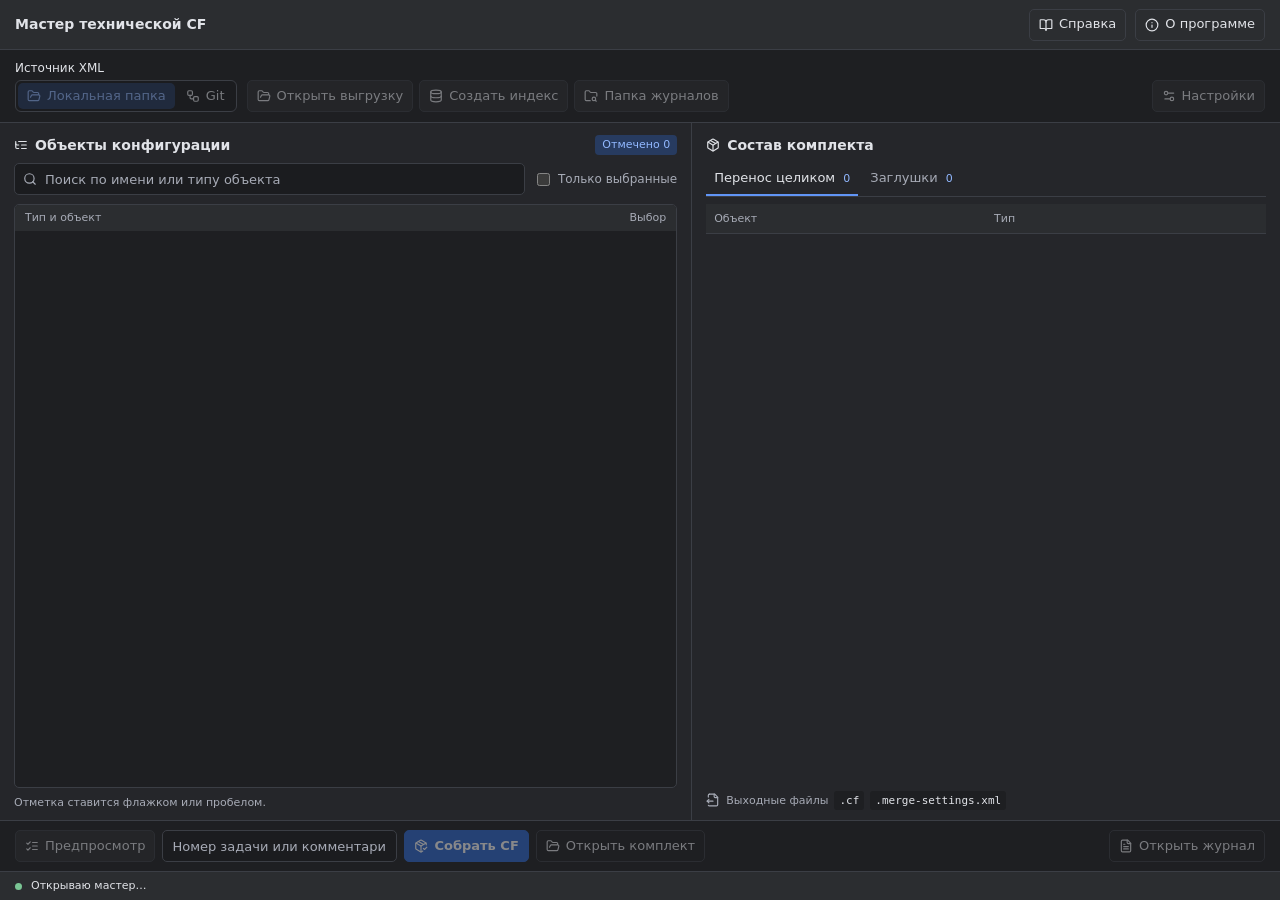
==== commit 0ba2b41a: "Release CF Wizard 0.8.10 Improve the Windows folder picker and native window appearance. Cover depen" ====
--- a/tools/cf-wizard-rust/crates/desktop/ui/index.html
+++ b/tools/cf-wizard-rust/crates/desktop/ui/index.html
@@ -14,7 +14,7 @@
 <div id="cf-wizard-preview" aria-label="Мастер технической CF">
   <section class="cf-window" aria-label="Мастер технической CF">
     <header class="cf-window-bar">
-      <div class="cf-brand"><span class="cf-app-mark" aria-hidden="true">CF</span><span>Мастер технической CF</span></div>
+      <div class="cf-brand">Мастер технической CF</div>
       <div class="cf-window-tools">
         <button type="button" class="cf-button cf-quiet" data-action="help" title="Справка (F1)"><i data-lucide="book-open" aria-hidden="true"></i>Справка</button>
         <button type="button" class="cf-button cf-quiet" data-action="about"><i data-lucide="info" aria-hidden="true"></i>О программе</button>
@@ -120,6 +120,10 @@
 
       <section class="cf-pane cf-package" aria-labelledby="cf-package-title">
         <div class="cf-panel-heading"><h2 id="cf-package-title"><i data-lucide="package" aria-hidden="true"></i>Состав комплекта</h2></div>
+        <div class="cf-task-error" data-dependency-errors role="alert" hidden>
+          <p>Состав неполный. Исправьте ссылки или исключите необязательные заглушки и повторите предпросмотр.</p>
+          <ul data-dependency-error-items></ul>
+        </div>
         <div class="cf-tabs" role="tablist" aria-label="Состав комплекта">
           <button type="button" role="tab" id="cf-whole-tab" aria-controls="cf-whole" aria-selected="true" data-tab="whole">Перенос целиком <span data-whole-count>0</span></button>
           <button type="button" role="tab" id="cf-stubs-tab" aria-controls="cf-stubs" aria-selected="false" data-tab="stubs">Заглушки <span data-stub-count>0</span></button>
@@ -257,7 +261,8 @@
         <li>Для Gitea или GitHub выберите <strong>Git</strong>. В окне <strong>Настройки → Подключение Git</strong> выберите API сервиса и введите персональный токен на чтение. Для GitHub.com используйте PAT только нужного репозитория с Contents: Read-only. Выберите ветку и откройте её. Мастер принимает XML-выгрузку основной конфигурации для сборки CF.</li>
         <li>Чтобы отобрать объекты, введите <strong>Комментарий коммита Git</strong>, например TASK-123 или фрагмент сообщения. Ключи задач ищутся точно, прочий текст — как буквальный фрагмент без учёта регистра. Предел — 256 байт UTF-8; управляющие символы не допускаются. Выберите период и нажмите <strong>Найти</strong>. По умолчанию проверяются последние 90 дней. Для своего интервала выберите <strong>Указать дни…</strong> и введите целое число больше нуля; <strong>Вся история</strong> снимает ограничение дат. <strong>Отметить найденные</strong> добавляет найденные объекты к уже отмеченным. Комплект использует состояние объектов в открытой ревизии ветки.</li>
         <li>GitHub загружает XML для индекса пакетами, без полного архива репозитория. Отбор задачи учитывает полный список путей; merge сравнивается с первым родителем. Токены Gitea и GitHub хранятся раздельно.</li>
-        <li>Подготовьте отдельный индекс ветки кнопкой <strong>Создать индекс</strong>. Мастер получает XML-описания и затем запрашивает файлы выбранных объектов по мере работы. При смене источника можно выбрать папку SQLite. Интервал проверки SHA задаётся в настройках подключения Git. Значение 0 выключает проверку.</li>
+        <li>Выберите папку Git-кэша в настройках подключения и откройте ветку. Если совместимого SQLite ещё нет, нажмите <strong>Создать индекс</strong>. На пустом кэше мастер скачивает XML-описания всей конфигурации, сохраняет их в Git-кэше и строит SQLite. При предпросмотре и сборке мастер автоматически пополняет кэш нужными файлами.</li>
+        <li>Готовый SQLite можно положить с исходным именем в папку индексов. После открытия ветки мастер сверит индекс с XML. Дождитесь статуса <strong>Индекс готов</strong> перед предпросмотром. Интервал проверки SHA задаётся в настройках подключения Git. Значение 0 выключает проверку.</li>
         <li>В необязательное поле можно вписать номер задачи, дату или комментарий. Мастер использует текст в имени папки комплекта и заменяет недопустимые символы.</li>
         <li>Для ускорения поиска зависимостей нажмите <strong>Создать индекс</strong>. У каждой XML-выгрузки свой файл SQLite. После обновления выгрузки нажмите <strong>Обновить индекс</strong>. Мастер пересчитывает записи изменившихся объектов.</li>
         <li>Отметьте нужные объекты. Фильтр <strong>Только выбранные</strong> покажет все отмеченные объекты с учётом поиска. Нажмите <strong>Предпросмотр</strong>, чтобы увидеть зависимости и заглушки.</li>
--- a/tools/cf-wizard-rust/crates/desktop/ui/theme.css
+++ b/tools/cf-wizard-rust/crates/desktop/ui/theme.css
@@ -14,7 +14,6 @@
   #cf-wizard-preview .cf-status-main { display: flex; align-items: center; gap: 9px; }
   #cf-wizard-preview .cf-window-bar { justify-content: space-between; flex-wrap: wrap; background: var(--cf-bar); padding: 8px 15px; border-bottom: 1px solid var(--cf-border); min-height: 50px; }
   #cf-wizard-preview .cf-brand { font-size: 14px; font-weight: 600; }
-  #cf-wizard-preview .cf-app-mark { display: inline-grid; place-items: center; width: 26px; height: 26px; border-radius: 6px; background: var(--cf-blue); color: white; font: 700 11px/1 "Segoe UI", sans-serif; }
   #cf-wizard-preview .cf-source-toolbar { padding: 10px 15px; border-bottom: 1px solid var(--cf-border); }
   #cf-wizard-preview .cf-source-row { display: flex; flex-wrap: wrap; align-items: flex-end; gap: 8px 10px; }
   #cf-wizard-preview .cf-source-label { display: block; margin-bottom: 3px; font-size: 12px; }
@@ -216,6 +215,8 @@
 #cf-wizard-preview .cf-help ol { padding-left: 22px; }
 #cf-wizard-preview .cf-help li { margin-bottom: 8px; }
 #cf-wizard-preview .cf-status-dot.cf-error { background: #e48b83; }
+#cf-wizard-preview [data-dependency-errors] { max-height: 12rem; overflow: auto; overflow-wrap: anywhere; margin: 8px 10px; }
+#cf-wizard-preview [data-dependency-errors] p { margin: 0 0 6px; }
 #cf-wizard-preview .cf-more { margin: 5px 10px 5px 26px; font-size: 11px; }
 @media (max-width: 710px) {
   #cf-wizard-preview .cf-window { display: block; height: auto; }
